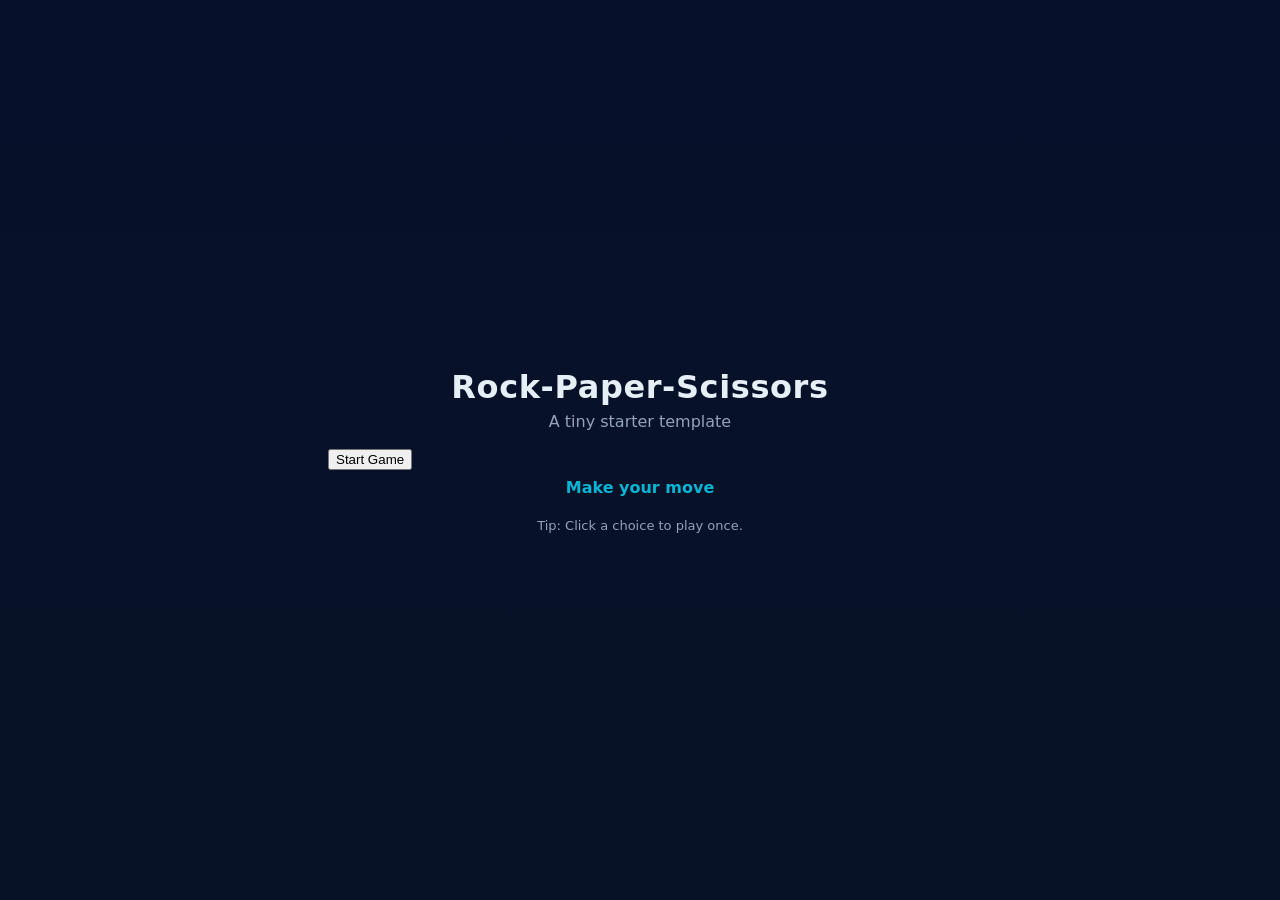
==== intro.html @ 85ebca0b "day 2" ====
<!doctype html>
<html lang="en">
  <head>
    <meta charset="utf-8" />
    <meta name="viewport" content="width=device-width, initial-scale=1" />
    <title>Rock Paper Scissors — Starter</title>
    <link rel="stylesheet" href="styles.css" />
  </head>
  <body>
    <main class="app-root">
      <header class="site-header">
        <h1>Rock-Paper-Scissors</h1>
        <p class="subtitle">A tiny starter template</p>
      </header>

      <button class="start-btn">Start Game</button>

        <div class="result" id="result">Make your move</div>
      </section>

      <footer class="site-footer">Tip: Click a choice to play once.</footer>
    </main>

    
  </body>
</html>
---- styles.css ----
:root{--bg:#0f1724;--card:#111827;--accent:#06b6d4;--muted:#94a3b8;--glass:rgba(255,255,255,0.03)}
*{box-sizing:border-box}
html,body{height:100%;margin:0;font-family:system-ui,-apple-system,Segoe UI,Roboto,'Helvetica Neue',Arial}
body{background:linear-gradient(180deg,#07102a 0%,#081226 100%);color:#e6eef6;display:flex;align-items:center;justify-content:center}
.app-root{width:100%;max-width:720px;padding:32px}
.site-header{text-align:center;margin-bottom:18px}
h1{margin:0;font-size:clamp(20px,4vw,32px);letter-spacing:0.6px}
.subtitle{color:var(--muted);margin:6px 0 0}

.game-area{background:var(--glass);backdrop-filter:blur(6px);border-radius:12px;padding:20px;display:flex;flex-direction:column;gap:16px;align-items:center}
.scoreboard{display:flex;gap:20px;color:var(--muted);font-weight:600}

.choices{display:flex;gap:12px}
.choice{background:transparent;border:1px solid rgba(255,255,255,0.08);color:inherit;padding:10px 14px;border-radius:8px;cursor:pointer;font-size:16px}
.choice:hover{border-color:var(--accent);transform:translateY(-3px)}

.result{min-height:36px;display:flex;align-items:center;justify-content:center;color:var(--accent);font-weight:700}

.site-footer{text-align:center;margin-top:12px;color:var(--muted);font-size:13px}

@media(min-width:640px){.app-root{padding:48px}}
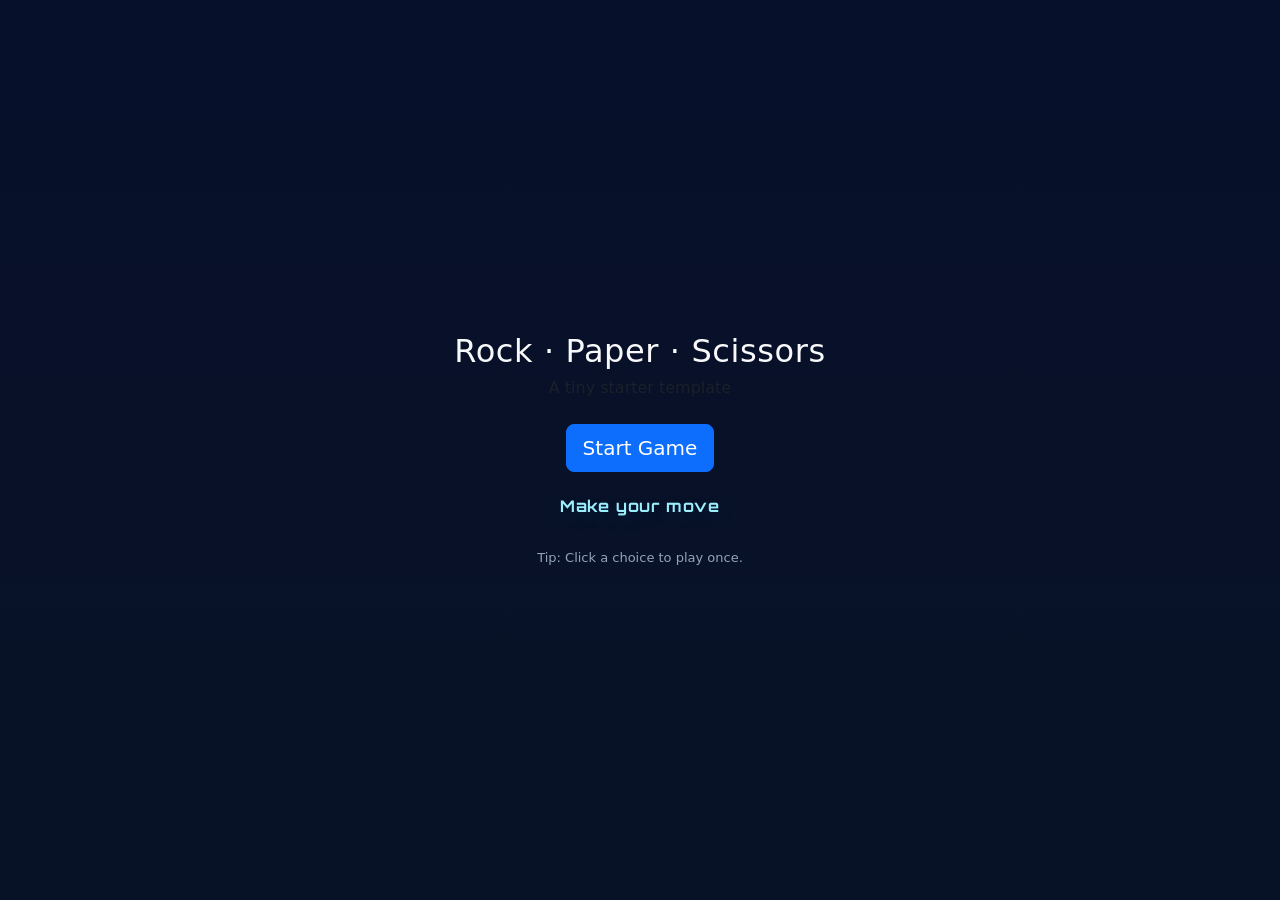
==== commit 05fe6141: "day 4" ====
--- a/intro.html
+++ b/intro.html
@@ -4,23 +4,28 @@
     <meta charset="utf-8" />
     <meta name="viewport" content="width=device-width, initial-scale=1" />
     <title>Rock Paper Scissors — Starter</title>
+    <link href="https://cdn.jsdelivr.net/npm/bootstrap@5.3.2/dist/css/bootstrap.min.css" rel="stylesheet" integrity="sha384-3V5gk1zqgq6Y6V/1P5vF1Z1Gz6sQJZq3n1F5F5Qk1Q9E2nG1Z6Y" crossorigin="anonymous">
+    <link href="https://fonts.googleapis.com/css2?family=Orbitron:wght@400;700&display=swap" rel="stylesheet">
     <link rel="stylesheet" href="styles.css" />
   </head>
-  <body>
-    <main class="app-root">
-      <header class="site-header">
-        <h1>Rock-Paper-Scissors</h1>
-        <p class="subtitle">A tiny starter template</p>
-      </header>
+  <body class="bg-dark text-light">
+    <main class="app-root container py-5 d-flex flex-column align-items-center">
+      <div class="w-100" style="max-width:720px;">
+        <header class="site-header text-center mb-4">
+          <h1 class="mb-1">Rock · Paper · Scissors</h1>
+          <p class="subtitle text-muted">A tiny starter template</p>
+        </header>
 
-      <button class="start-btn">Start Game</button>
+        <div class="d-flex justify-content-center mb-3">
+          <a href="index.html" class="start-btn btn btn-lg btn-primary">Start Game</a>
+        </div>
 
-        <div class="result" id="result">Make your move</div>
-      </section>
+        <div class="result text-center" id="result">Make your move</div>
 
-      <footer class="site-footer">Tip: Click a choice to play once.</footer>
+        <footer class="site-footer text-center mt-4">Tip: Click a choice to play once.</footer>
+      </div>
     </main>
 
-    
+    <script src="https://cdn.jsdelivr.net/npm/bootstrap@5.3.2/dist/js/bootstrap.bundle.min.js" integrity="sha384-7y7VnX1Hq8+f1Gv1J5Y" crossorigin="anonymous"></script>
   </body>
 </html>
--- a/styles.css
+++ b/styles.css
@@ -1,21 +1,74 @@
 :root{--bg:#0f1724;--card:#111827;--accent:#06b6d4;--muted:#94a3b8;--glass:rgba(255,255,255,0.03)}
 *{box-sizing:border-box}
 html,body{height:100%;margin:0;font-family:system-ui,-apple-system,Segoe UI,Roboto,'Helvetica Neue',Arial}
-body{background:linear-gradient(180deg,#07102a 0%,#081226 100%);color:#e6eef6;display:flex;align-items:center;justify-content:center}
-.app-root{width:100%;max-width:720px;padding:32px}
+body{background:linear-gradient(180deg,#07102a 0%,#081226 100%);color:#e6eef6;display:flex;align-items:center;justify-content:center;min-height:100vh}
+.app-root{width:100%;max-width:720px;padding:32px;display:flex;flex-direction:column;align-items:center;justify-content:center;min-height:60vh}
 .site-header{text-align:center;margin-bottom:18px}
 h1{margin:0;font-size:clamp(20px,4vw,32px);letter-spacing:0.6px}
 .subtitle{color:var(--muted);margin:6px 0 0}
 
-.game-area{background:var(--glass);backdrop-filter:blur(6px);border-radius:12px;padding:20px;display:flex;flex-direction:column;gap:16px;align-items:center}
+.game-area{background:linear-gradient(135deg,rgba(255,255,255,0.02),rgba(255,255,255,0.01));backdrop-filter:blur(6px);border-radius:12px;padding:20px;display:flex;flex-direction:column;gap:16px;align-items:center;border:1px solid rgba(255,255,255,0.04)}
 .scoreboard{display:flex;gap:20px;color:var(--muted);font-weight:600}
 
 .choices{display:flex;gap:12px}
-.choice{background:transparent;border:1px solid rgba(255,255,255,0.08);color:inherit;padding:10px 14px;border-radius:8px;cursor:pointer;font-size:16px}
-.choice:hover{border-color:var(--accent);transform:translateY(-3px)}
+.choice{padding:10px 18px;border-radius:10px;cursor:pointer;font-size:16px;transition:all .18s ease}
+.choice.btn-outline-light{border-width:1.5px}
+.choice:hover{transform:translateY(-4px)}
 
 .result{min-height:36px;display:flex;align-items:center;justify-content:center;color:var(--accent);font-weight:700}
 
 .site-footer{text-align:center;margin-top:12px;color:var(--muted);font-size:13px}
 
+/* small adjustments for navbar and layout */
+.navbar-brand{font-size:1rem}
+
 @media(min-width:640px){.app-root{padding:48px}}
+
+/* Bottom fixed choice bar */
+.choice-bar{background:linear-gradient(135deg,rgba(255,255,255,0.02),rgba(255,255,255,0.01));backdrop-filter:blur(6px);border-top:1px solid rgba(255,255,255,0.04);box-shadow:0 -8px 30px rgba(2,6,23,0.5)}
+.choice-bar .container{padding-left:8px;padding-right:8px;display:flex;gap:12px;align-items:center;justify-content:center}
+.choice-btn{padding:12px 14px;border-radius:12px;font-weight:700;background:transparent;border-width:1.2px}
+
+/* New inline choices row (under scoreboard) */
+.choices-row{max-width:640px}
+.choices-row .choice-btn{flex:1 1 0;min-width:110px;max-width:240px}
+
+/* Button hover / active styles */
+.choice-btn{transition:transform .16s ease,box-shadow .16s ease,background .16s ease,color .12s ease}
+.choice-btn{color:#ffffff}
+.choice-btn:hover{transform:translateY(-6px) scale(1.02);box-shadow:0 12px 40px rgba(6,182,212,0.18);background:linear-gradient(90deg,rgba(6,182,212,0.08),rgba(99,102,241,0.06));border-color:rgba(99,102,241,0.6)}
+.choice-btn:active{transform:translateY(-2px) scale(0.995);box-shadow:0 6px 18px rgba(2,6,23,0.45)}
+
+/* neon/pulse keyframe */
+@keyframes neonPulse{0%{box-shadow:0 0 0 rgba(6,182,212,0.0)}50%{box-shadow:0 0 18px rgba(6,182,212,0.16)}100%{box-shadow:0 0 0 rgba(6,182,212,0.0)}}
+
+/* Result styling: big neon text */
+.result{font-family:'Orbitron',system-ui,Segoe UI,Roboto,Arial;letter-spacing:0.8px;color:#9beffd;text-shadow:0 6px 18px rgba(6,182,212,0.16);font-weight:700}
+.result.win{color:#9ef7b5;text-shadow:0 8px 26px rgba(34,197,94,0.18)}
+.result.lose{color:#ff8da1;text-shadow:0 8px 26px rgba(249,115,22,0.14)}
+
+/* Score chip glow */
+.scoreboard > div{position:relative;overflow:visible}
+.scoreboard > div::after{content:"";position:absolute;inset:0;border-radius:10px;pointer-events:none;opacity:0;transition:opacity .28s ease}
+.scoreboard > div:hover::after{opacity:1;box-shadow:0 10px 40px rgba(99,102,241,0.08)}
+.scoreboard > div .fw-bold{font-family:'Orbitron',sans-serif}
+
+/* Center and style scoreboard */
+.scoreboard{justify-content:center;gap:18px}
+.scoreboard .score-chip{background:linear-gradient(180deg,rgba(255,255,255,0.02),rgba(255,255,255,0.01));padding:8px 14px;border-radius:10px;color:inherit;box-shadow:0 6px 18px rgba(2,6,23,0.45);font-weight:700;display:inline-block}
+.scoreboard .score-chip .fw-bold{color:#ffffff}
+
+/* Reset button styled to align visually with score chips */
+.reset-btn{min-width:160px;border-radius:12px;padding:10px 18px;font-weight:700}
+.reset-btn{background:linear-gradient(90deg,#4f46e5,#06b6d4);border:0;color:#fff}
+.reset-btn:hover{filter:brightness(1.05);transform:translateY(-3px)}
+
+/* Make sure main content isn't hidden behind the fixed bar */
+@media(min-width:0){.app-root{padding-bottom:120px}}
+
+@media(min-width:768px){.choice-bar .container{max-width:720px;margin:0 auto;justify-content:space-between}
+ 	.choice-btn{max-width:220px}}
+
+/* On very small screens allow buttons to wrap into two rows if necessary */
+@media(max-width:420px){.choices-row{flex-wrap:wrap}
+ 	.choices-row .choice-btn{flex:1 1 45%;min-width:40%}}
